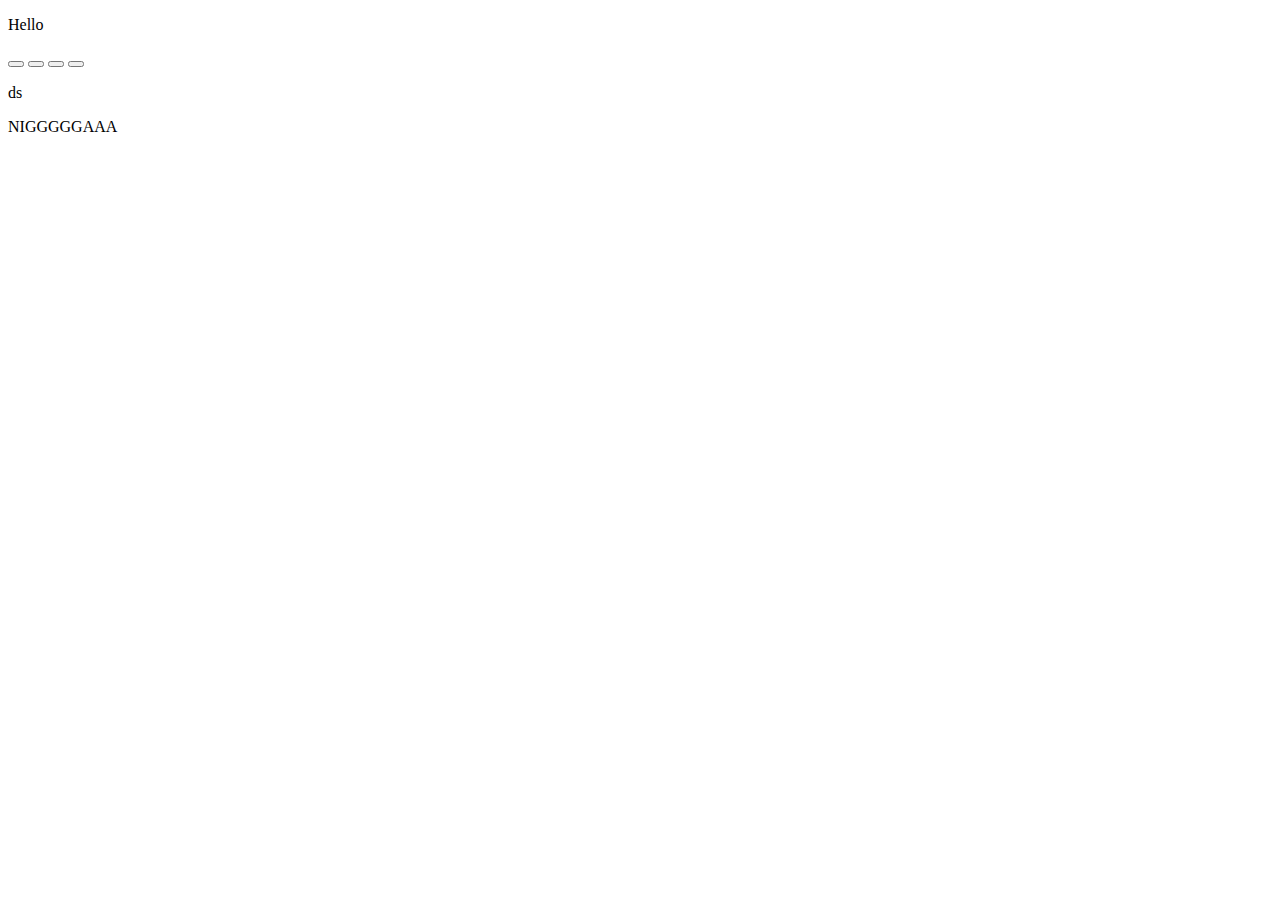
==== index.html @ 83d006b3 "new change" ====
<!DOCTYPE html>
<html lang="en">
<head>
    <meta charset="UTF-8">
    <meta name="viewport" content="width=device-width, initial-scale=1.0">
    <title>Plant World</title>
</head>
<body>
    <p>Hello</p>
    <button></button>
    <button></button>
    <button></button>
    <button></button>
    <p>ds</p>
    <div><p>NIGGGGGAAA</p></div>
    <div></div>
</body>
</html>
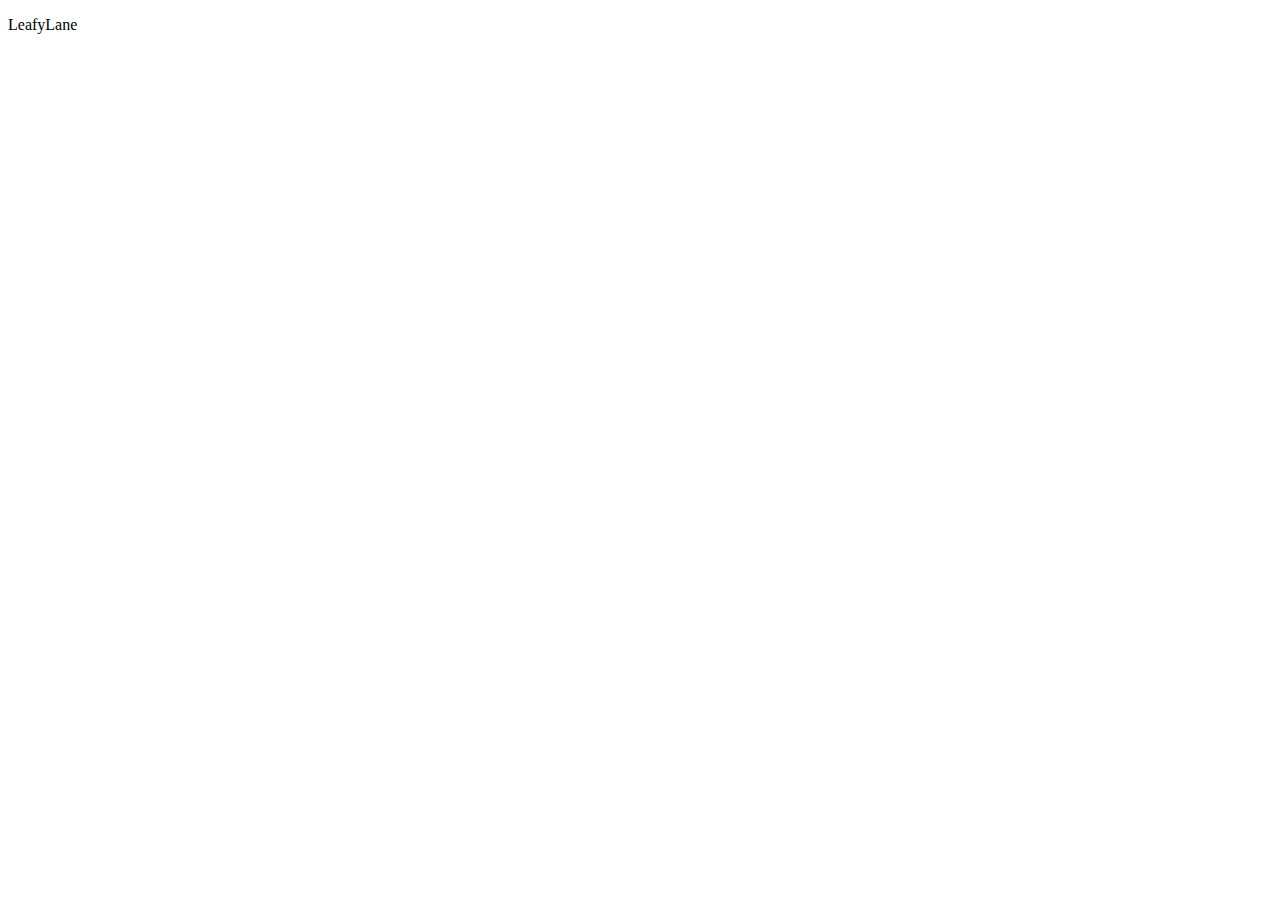
==== commit 51648dcf: "images" ====
--- a/index.html
+++ b/index.html
@@ -6,13 +6,12 @@
     <title>Plant World</title>
 </head>
 <body>
-    <p>Hello</p>
-    <button></button>
-    <button></button>
-    <button></button>
-    <button></button>
-    <p>ds</p>
-    <div><p>NIGGGGGAAA</p></div>
-    <div></div>
+    <div class="header">
+
+        <p>LeafyLane</p>
+
+        
+
+    </div>
 </body>
 </html>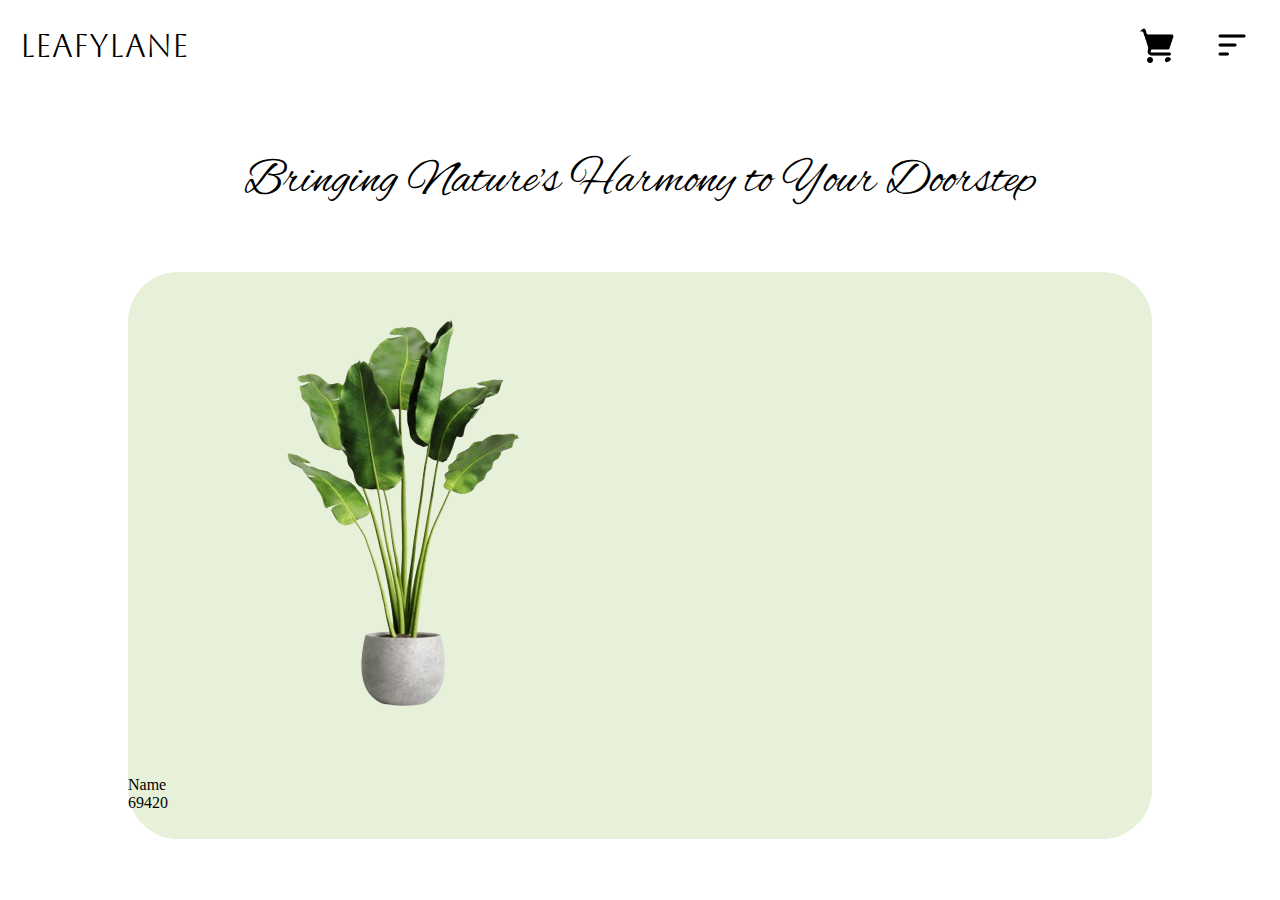
==== commit a316ac05: "update2" ====
--- a/index.html
+++ b/index.html
@@ -4,14 +4,54 @@
     <meta charset="UTF-8">
     <meta name="viewport" content="width=device-width, initial-scale=1.0">
     <title>Plant World</title>
+    <link rel="stylesheet" href="styles/main.css">
+    <link rel="stylesheet" href="styles/icons.css">
+    <link rel="stylesheet" href="styles/products.css">
+    <link rel="preconnect" href="https://fonts.googleapis.com">
+<link rel="preconnect" href="https://fonts.gstatic.com" crossorigin>
+<link href="https://fonts.googleapis.com/css2?family=Aboreto&family=Anton&family=Lobster&family=Lobster+Two:ital,wght@0,400;0,700;1,400;1,700&display=swap" rel="stylesheet">
+<link rel="preconnect" href="https://fonts.googleapis.com">
+<link rel="preconnect" href="https://fonts.gstatic.com" crossorigin>
+<link href="https://fonts.googleapis.com/css2?family=Alex+Brush&display=swap" rel="stylesheet">
 </head>
 <body>
     <div class="header">
 
-        <p>LeafyLane</p>
+        <p class="header_para">LeafyLane</p>
 
-        
+        <div class="header_div">
 
+        <img src="Images/cart.png" class="cart_img">
+        <img src="Images/menu.png" class="menu_img">
+
+    </div>
+
+    </div>
+
+    <div class="page1_middle">
+
+        <p class="page1_para">Bringing Nature's Harmony to Your Doorstep </p>
+
+        <div class="plants_display">
+
+            <div class="product">
+
+                <div>
+                <img src="Images/plant1.png" class="plant_img">
+            </div>
+
+            <div class="plant_name">
+              <p>  Name</p>
+            </div>
+
+            <div class="plant_price">
+                <p>69420</p>
+            </div>
+
+                
+            </div>
+
+        </div>
     </div>
 </body>
 </html>--- a/styles/main.css
+++ b/styles/main.css
@@ -0,0 +1,35 @@
+*{
+    margin: 0;
+    padding: 0;
+}
+
+
+
+.header , .header_div{
+    height: 10vh;
+    display: flex;
+    align-items: center;
+    justify-content:space-between;
+}
+
+.header_div{
+    gap: 40px;
+    margin-right: 30px;
+}
+
+.page1_middle{
+    height: 90vh;
+    display: flex;
+    width: 100%;
+    flex-direction: column;
+    justify-content: center;
+    align-items: center;
+    justify-content: space-evenly;
+}
+
+.plants_display{
+    height: 70%;
+    width: 80%;
+    background-color: rgb(231, 241, 217);
+    border-radius: 50px;
+}--- a/styles/icons.css
+++ b/styles/icons.css
@@ -0,0 +1,25 @@
+.cart_img , .menu_img{
+
+    height: 40%;
+
+    border-radius: 30%;
+
+    cursor: pointer;
+}
+
+.cart_img:hover , .menu_img:hover{
+
+   background-color: rgb(185, 182, 182);}
+
+.header_para{
+
+    font-size: 2rem;
+    margin-left: 20px;
+    font-family: Aboreto;
+    
+}
+
+.page1_para{
+    font-size: 3rem;
+    font-family: Alex Brush  ;
+}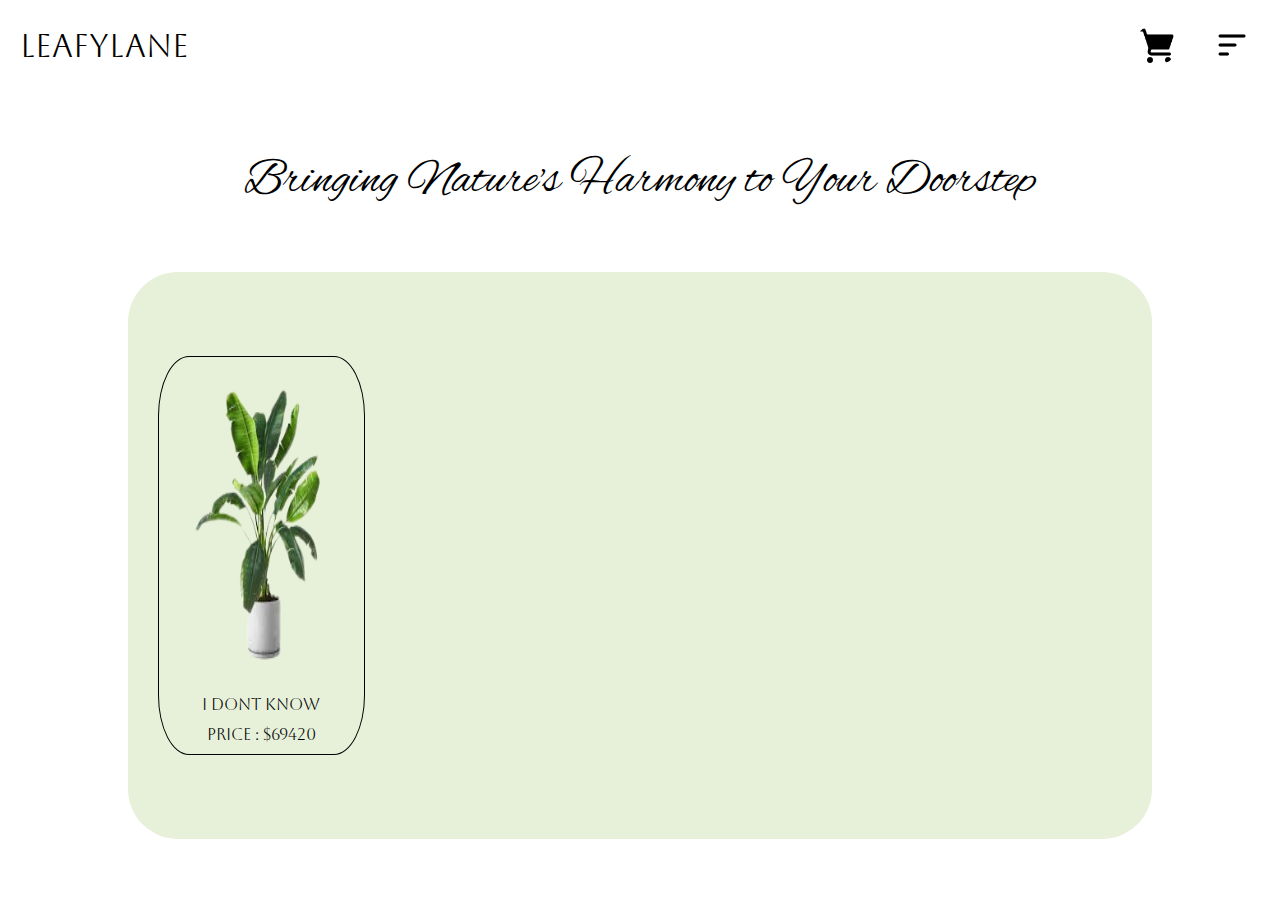
==== commit edaa11ed: "update3" ====
--- a/index.html
+++ b/index.html
@@ -17,7 +17,7 @@
 <body>
     <div class="header">
 
-        <p class="header_para">LeafyLane</p>
+        <p class="company_name">LeafyLane</p>
 
         <div class="header_div">
 
@@ -36,16 +36,16 @@
 
             <div class="product">
 
-                <div>
-                <img src="Images/plant1.png" class="plant_img">
-            </div>
+               
+                <img src="Images/plant.png" class="plant_img">
+           
 
             <div class="plant_name">
-              <p>  Name</p>
+              <p>I Dont Know</p>
             </div>
 
             <div class="plant_price">
-                <p>69420</p>
+                <p>Price : $69420</p>
             </div>
 
                 
@@ -53,5 +53,7 @@
 
         </div>
     </div>
+
+    <script src="src/main.js"></script>
 </body>
 </html>--- a/styles/main.css
+++ b/styles/main.css
@@ -32,4 +32,6 @@
     width: 80%;
     background-color: rgb(231, 241, 217);
     border-radius: 50px;
+    display: flex;
+    align-items: center;
 }--- a/styles/icons.css
+++ b/styles/icons.css
@@ -11,7 +11,7 @@
 
    background-color: rgb(185, 182, 182);}
 
-.header_para{
+.company_name{
 
     font-size: 2rem;
     margin-left: 20px;
--- a/styles/products.css
+++ b/styles/products.css
@@ -0,0 +1,24 @@
+.product{
+    display: flex;
+    flex-direction: column;
+    align-items: center;
+    justify-content: space-evenly;
+    height: 70%;
+    width: 20%;
+    margin-left: 30px;
+    border: 1px solid;
+    border-radius: 15%;
+    font-family:Aboreto , Arial, Helvetica, sans-serif;
+    transition: background-color 0.7s;
+    cursor: pointer;
+}
+
+.product:hover{
+    background-color:rgb(198, 211, 182);
+    
+}
+
+.plant_img{
+    width: 90%;
+    height: 80%;
+}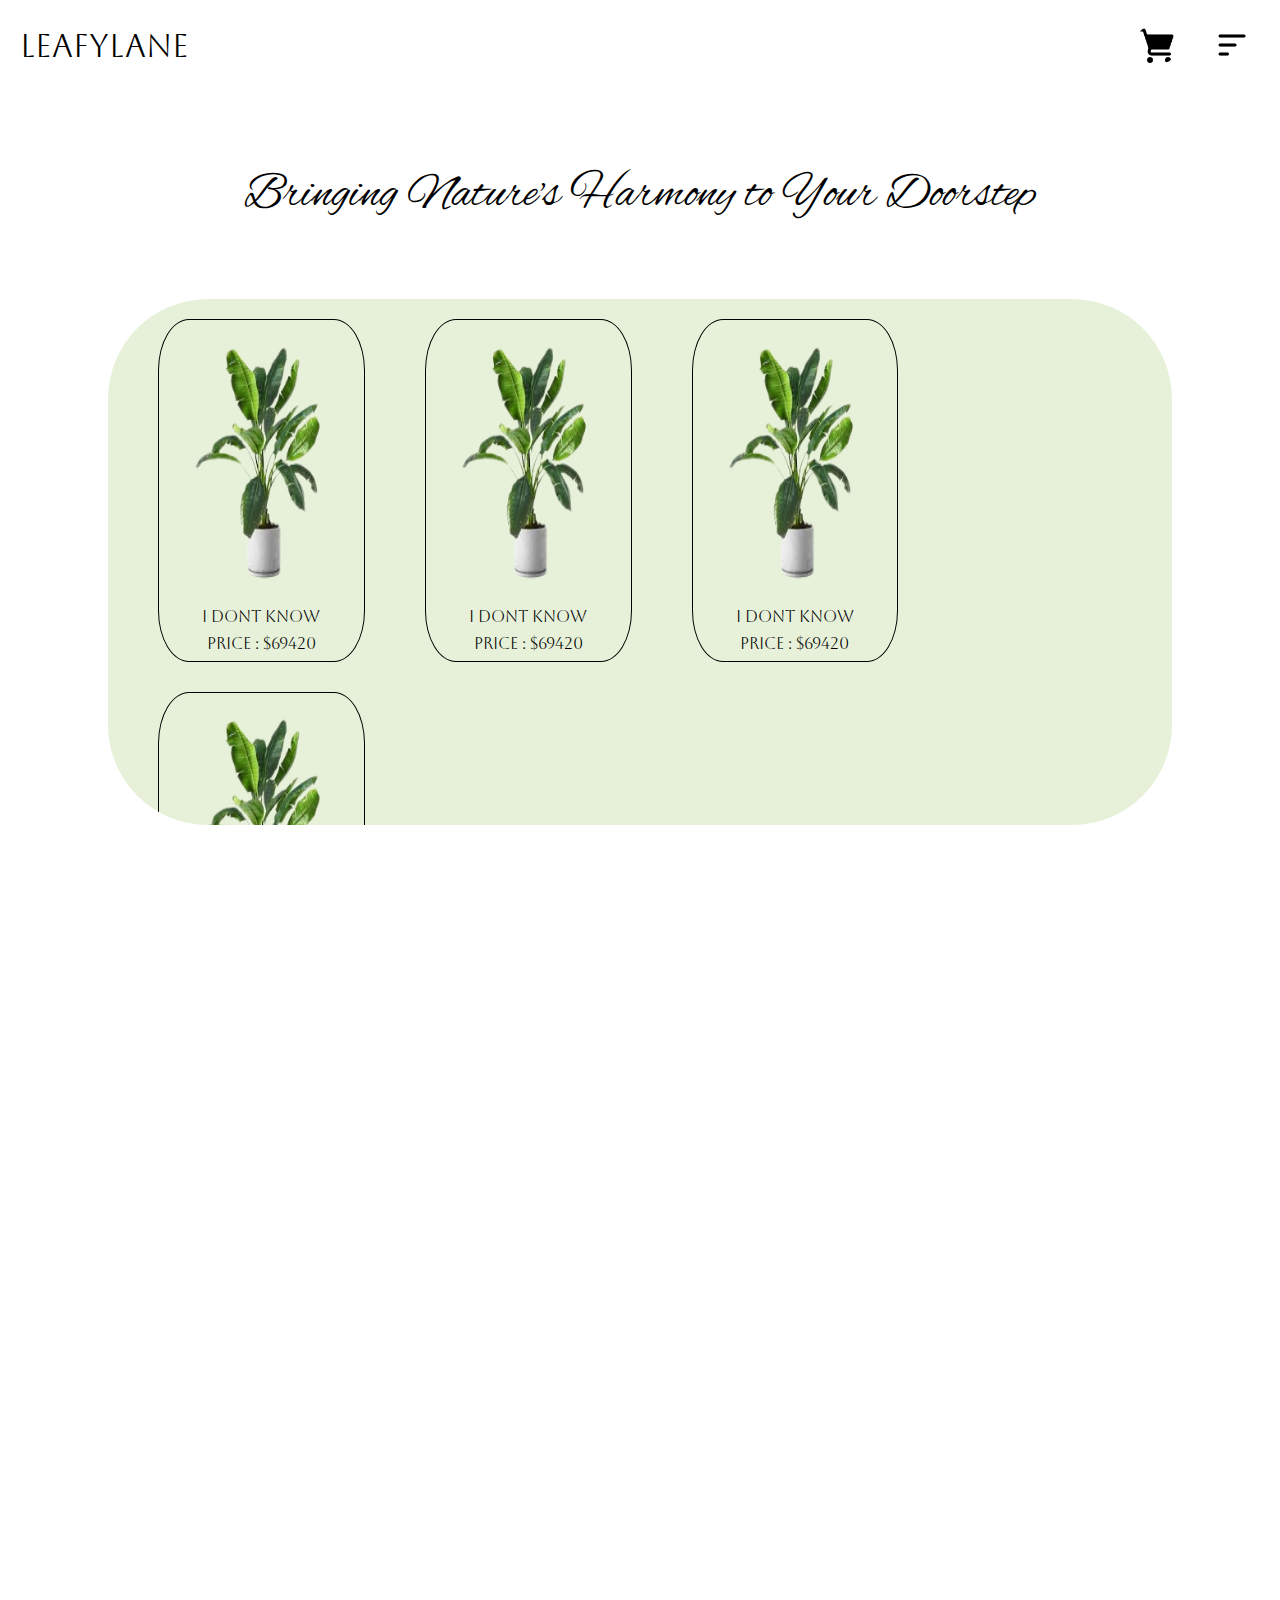
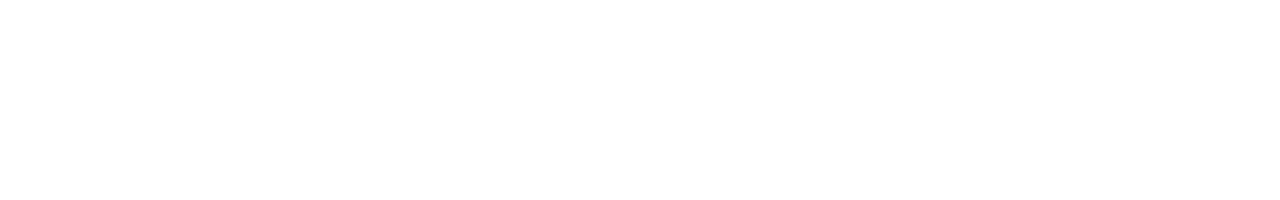
==== commit c859be59: "update5" ====
--- a/index.html
+++ b/index.html
@@ -32,6 +32,8 @@
 
         <p class="page1_para">Bringing Nature's Harmony to Your Doorstep </p>
 
+
+
         <div class="plants_display">
 
             <div class="product">
@@ -54,6 +56,12 @@
         </div>
     </div>
 
+    <div class="page2">
+
+
+        
+    </div>
+
     <script src="src/main.js"></script>
 </body>
 </html>--- a/styles/main.css
+++ b/styles/main.css
@@ -27,11 +27,20 @@
     justify-content: space-evenly;
 }
 
-.plants_display{
-    height: 70%;
-    width: 80%;
-    background-color: rgb(231, 241, 217);
-    border-radius: 50px;
+.plants_display {
     display: flex;
     align-items: center;
-}+    gap: 30px; /* Adjust based on your design preference */
+    overflow-x: auto;
+    overflow-y: hidden; /* Hide vertical scrollbar */
+    padding: 20px; /* Adds some padding inside the scroll container */
+    flex-wrap: wrap; /* Prevents the items from wrapping */
+    background-color: rgb(231, 241, 217);
+    height: 60%;
+    width: 80%;
+    border-radius: 100px;
+}
+
+.page2{
+    height: 100vh;
+}
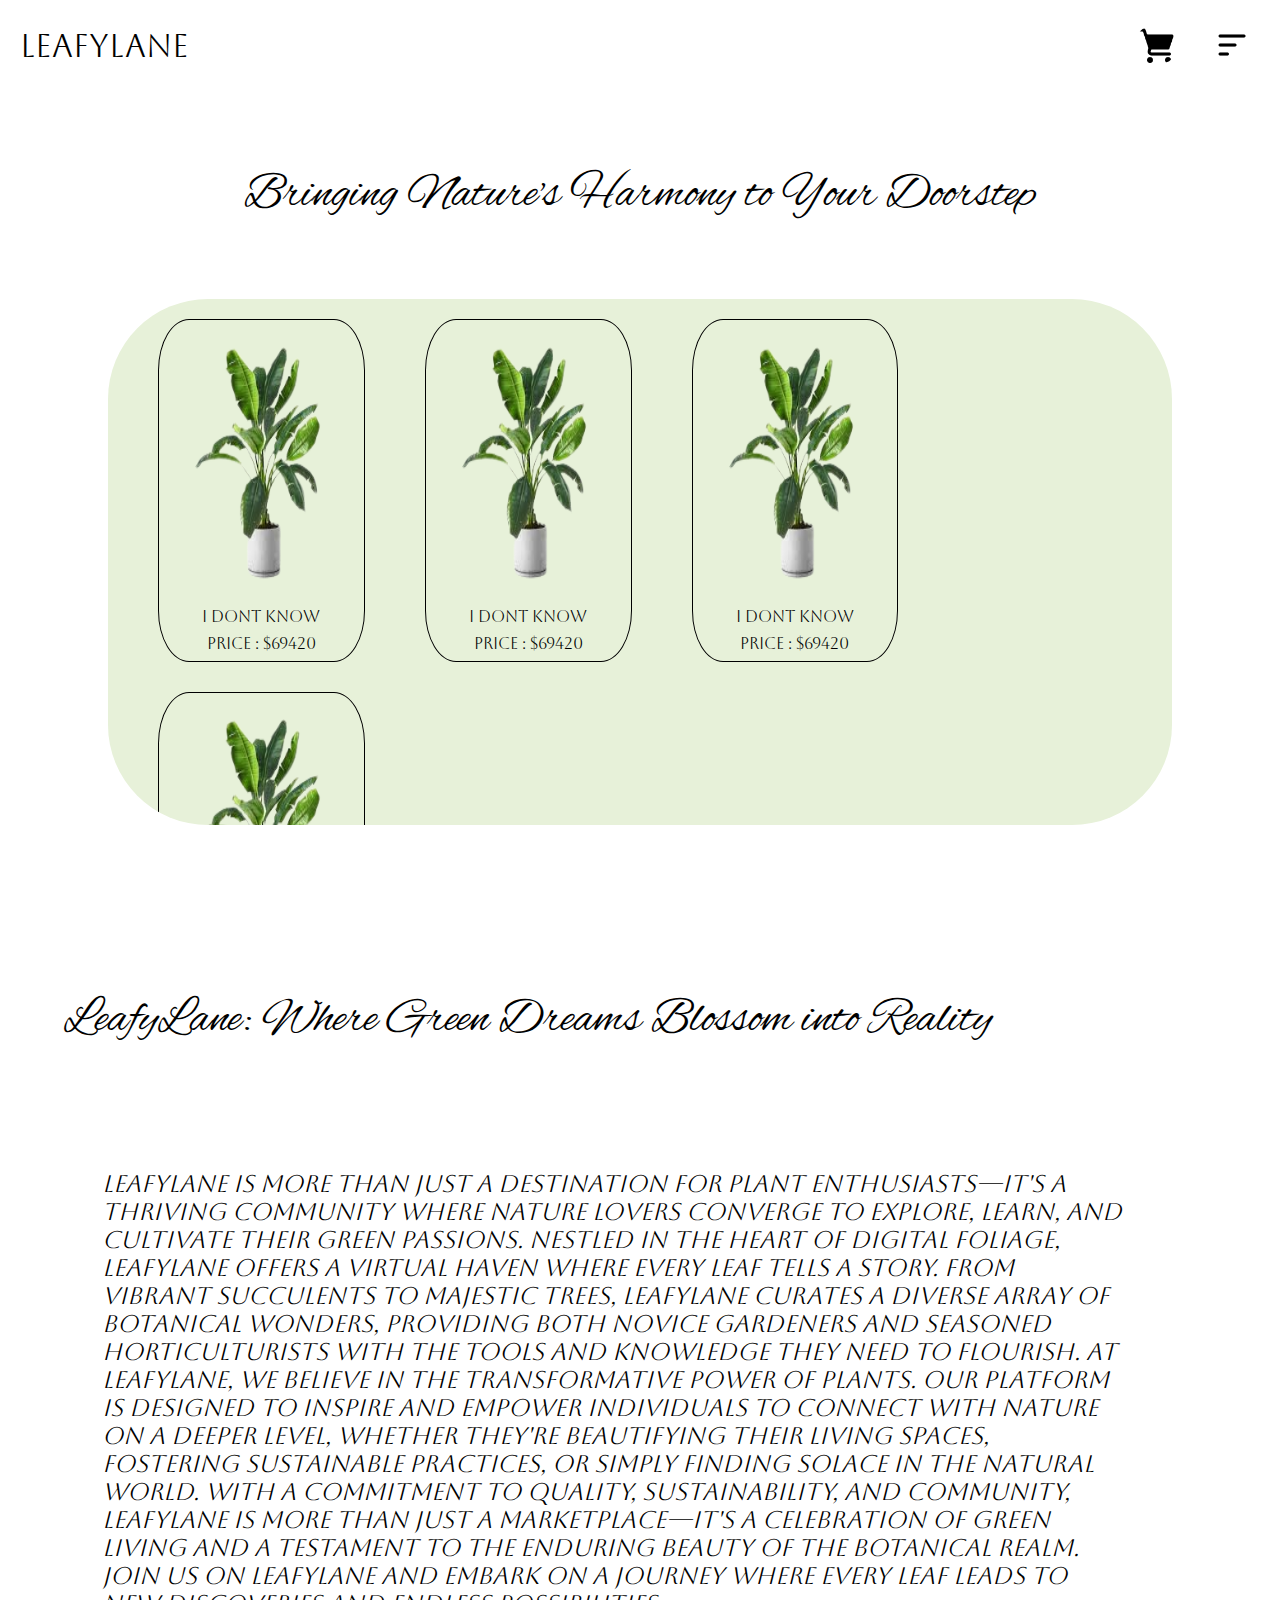
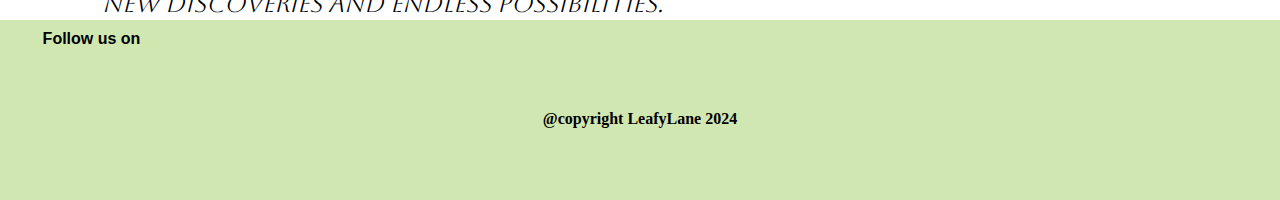
==== commit 3b01aa4b: "update7" ====
--- a/index.html
+++ b/index.html
@@ -13,6 +13,9 @@
 <link rel="preconnect" href="https://fonts.googleapis.com">
 <link rel="preconnect" href="https://fonts.gstatic.com" crossorigin>
 <link href="https://fonts.googleapis.com/css2?family=Alex+Brush&display=swap" rel="stylesheet">
+
+<link rel="stylesheet" href="https://cdnjs.cloudflare.com/ajax/libs/font-awesome/6.5.2/css/all.min.css" integrity="sha512-SnH5WK+bZxgPHs44uWIX+LLJAJ9/2PkPKZ5QiAj6Ta86w+fsb2TkcmfRyVX3pBnMFcV7oQPJkl9QevSCWr3W6A==" crossorigin="anonymous" referrerpolicy="no-referrer" />
+
 </head>
 <body>
     <div class="header">
@@ -58,8 +61,42 @@
 
     <div class="page2">
 
+<P class="page2_heading">
+    LeafyLane: Where Green Dreams Blossom into Reality
+</P>
 
-        
+<div class="page2_para">
+<p>
+    LeafyLane is more than just a destination for plant enthusiasts—it's a thriving community where nature lovers converge to explore, learn, and cultivate their green passions. Nestled in the heart of digital foliage, LeafyLane offers a virtual haven where every leaf tells a story. From vibrant succulents to majestic trees, LeafyLane curates a diverse array of botanical wonders, providing both novice gardeners and seasoned horticulturists with the tools and knowledge they need to flourish.
+    
+    At LeafyLane, we believe in the transformative power of plants. Our platform is designed to inspire and empower individuals to connect with nature on a deeper level, whether they're beautifying their living spaces, fostering sustainable practices, or simply finding solace in the natural world. With a commitment to quality, sustainability, and community, LeafyLane is more than just a marketplace—it's a celebration of green living and a testament to the enduring beauty of the botanical realm. Join us on LeafyLane and embark on a journey where every leaf leads to new discoveries and endless possibilities.
+</p>
+</div>
+
+<div class="footer">
+
+    <div class="social_media_footer">
+
+        <p style="font-family: Arial, Helvetica, sans-serif;
+        font-weight: bold; margin-left: 15px;margin-top: 10px;">Follow us on</p>
+
+        <i class="fa-brands fa-instagram"></i>
+
+        <i class="fa-brands fa-facebook"></i>
+
+        <i class="fa-brands fa-twitter"></i>
+
+       
+    
+
+    </div>
+
+    <div class="copyright">
+    <p style="display: inline-block; font-weight: bold;">@copyright LeafyLane 2024</p>  
+</div>
+
+</div>
+
     </div>
 
     <script src="src/main.js"></script>
--- a/styles/main.css
+++ b/styles/main.css
@@ -43,4 +43,27 @@
 
 .page2{
     height: 100vh;
+    position: relative;
+    display: flex;
+    
 }
+
+.footer{
+    position: absolute;
+    bottom: 0;
+    height: 20vh;
+    width: 100%;
+    background-color: rgb(209, 231, 178);
+}
+
+.copyright{
+    
+    display: flex;
+    justify-content: center;
+    position: absolute;
+    top: 50%;
+width: 100%;
+    
+    bottom: 0;
+    
+}--- a/styles/icons.css
+++ b/styles/icons.css
@@ -22,4 +22,46 @@
 .page1_para{
     font-size: 3rem;
     font-family: Alex Brush  ;
+}
+
+.page2_heading{
+    position: absolute;
+    top: 10%;
+    left: 5%;
+    font-size: 3rem;
+    font-family:Alex Brush ;
+    
+
+}
+
+.page2_para{
+    position: absolute;
+    top: 30%;
+    left: 8%;
+    width: 80%;
+    font-size: 1.5rem;
+    font-family: Aboreto;
+    font-style: italic;
+
+}
+
+.social_media_footer{
+    display: flex;
+    flex-direction: column;
+    gap: 20px;
+    margin-left: 20px;
+    width: 10%;
+    align-items: center;
+}
+
+.fa-brands{
+    font-size: 2rem;
+    transition: color 0.3s;
+    z-index: 2;
+    
+}
+
+.fa-brands:hover{
+    color: rgb(74, 122, 7);
+    cursor: pointer;
 }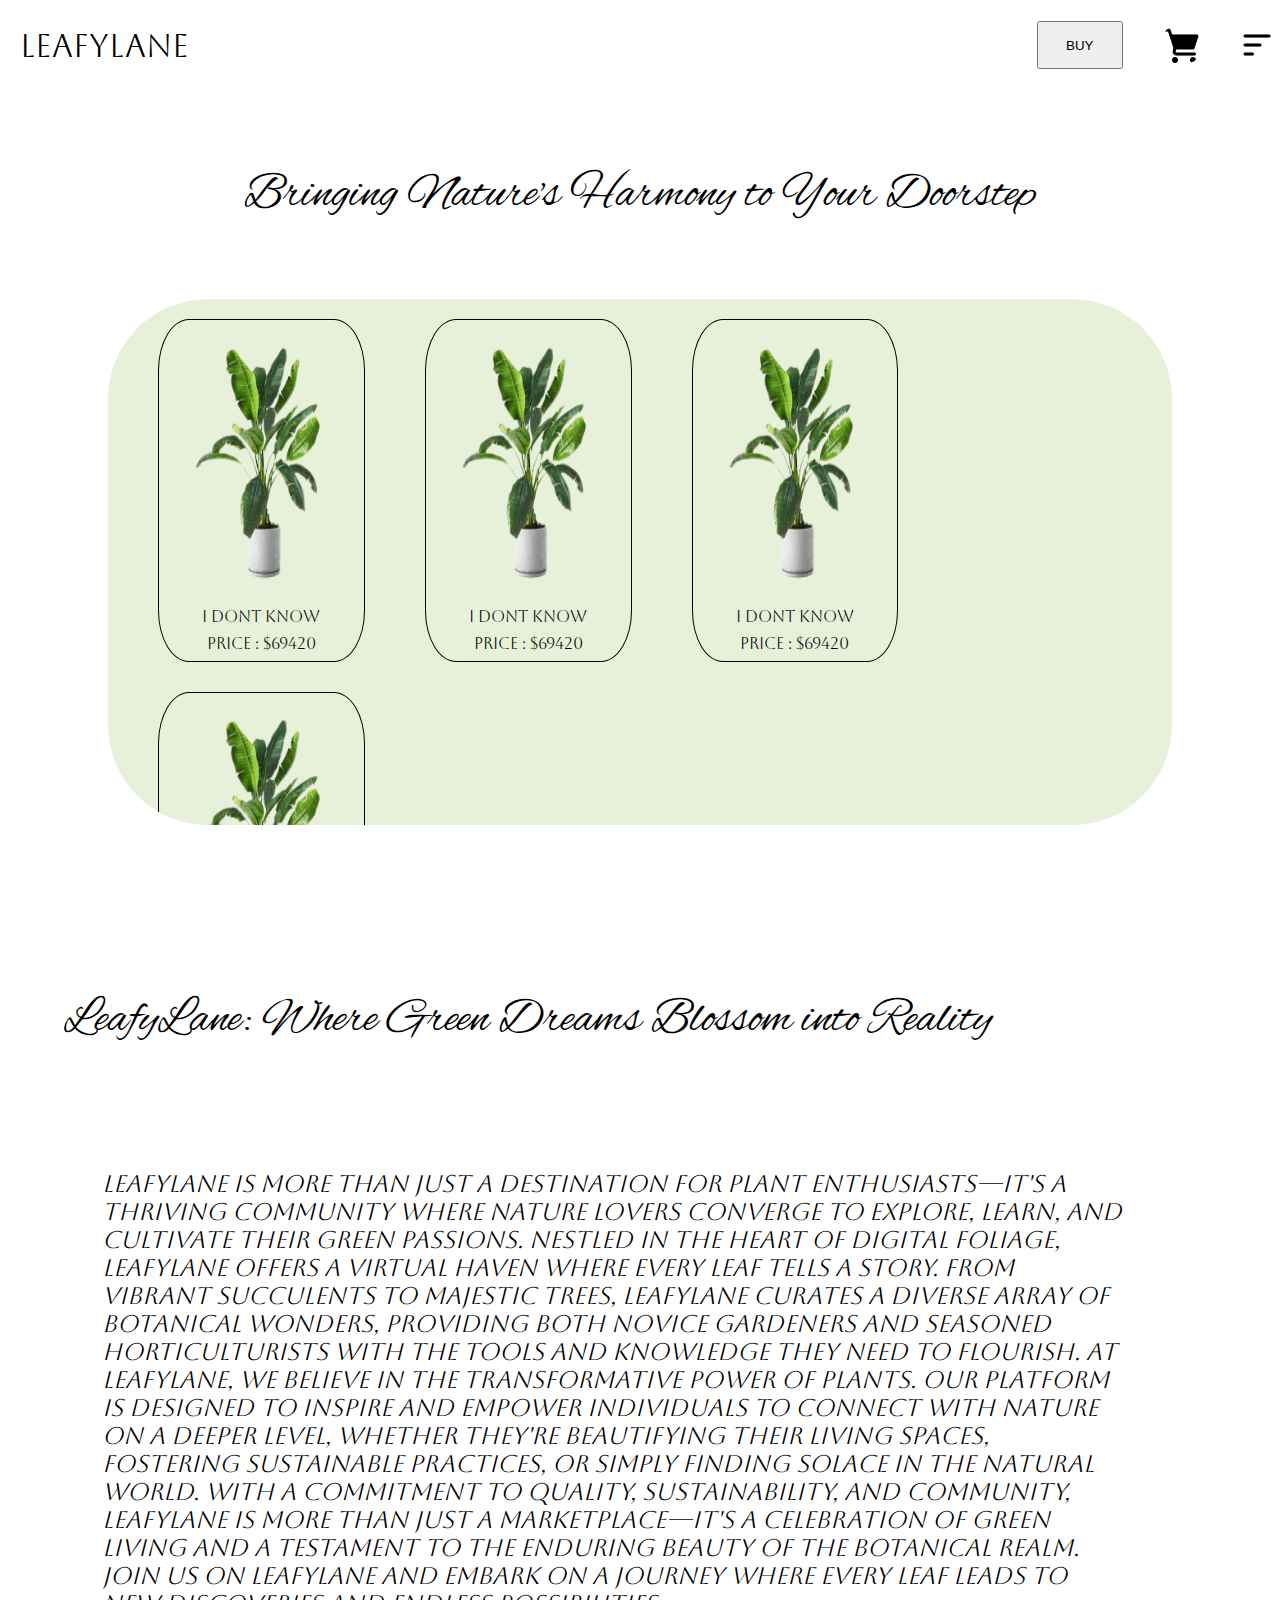
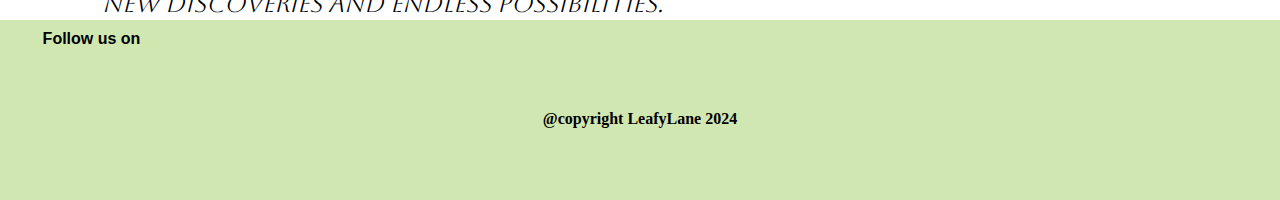
==== commit 05c82191: "update8" ====
--- a/index.html
+++ b/index.html
@@ -24,8 +24,24 @@
 
         <div class="header_div">
 
+
+           <button class="buy_btn">BUY</button>
+
         <img src="Images/cart.png" class="cart_img">
+
         <img src="Images/menu.png" class="menu_img">
+
+        
+
+        
+
+        <div class="content_dropdown">
+            <a href="">Support</a>
+            <a href="">Locations</a>
+            <a href="">Career</a>
+        </div>
+
+    
 
     </div>
 
--- a/styles/main.css
+++ b/styles/main.css
@@ -1,6 +1,10 @@
 *{
     margin: 0;
     padding: 0;
+}
+
+body{
+    position: relative;
 }
 
 
@@ -14,7 +18,7 @@
 
 .header_div{
     gap: 40px;
-    margin-right: 30px;
+    margin-right: 60px;
 }
 
 .page1_middle{
@@ -66,4 +70,43 @@
     
     bottom: 0;
     
-}+}
+
+
+.content_dropdown{
+    background-color:rgb(236, 236, 201);
+    position: absolute;
+    right: 0.5%;
+    top: 4%;
+    min-height: 200px;
+    min-width: 100px;
+    border-radius: 20px;
+    display: flex;
+    align-items: center;
+    flex-direction: column;
+    justify-content: center;
+    justify-content: space-evenly;
+    box-shadow: 2px 2px 5px hsla(0, 0%, 0%, 0.4);
+    opacity: 0;
+
+}
+
+
+
+.content_dropdown a{
+   color: black;
+   text-decoration: none;
+   font-family: Aboreto;
+   font-size: 0.9rem;
+   
+}
+
+.display_dropdown{
+    opacity: 1;
+}
+
+
+
+
+
+
--- a/styles/icons.css
+++ b/styles/icons.css
@@ -11,6 +11,9 @@
 
    background-color: rgb(185, 182, 182);}
 
+   
+
+  
 .company_name{
 
     font-size: 2rem;
@@ -64,4 +67,9 @@
 .fa-brands:hover{
     color: rgb(74, 122, 7);
     cursor: pointer;
+}
+
+.buy_btn{
+    padding: 8% 15%;
+    cursor: pointer;
 }--- a/styles/products.css
+++ b/styles/products.css
@@ -14,7 +14,7 @@
 }
 
 .product:hover{
-    background-color:rgb(198, 211, 182);
+    background-color:rgb(168, 192, 139);
     
 }
 
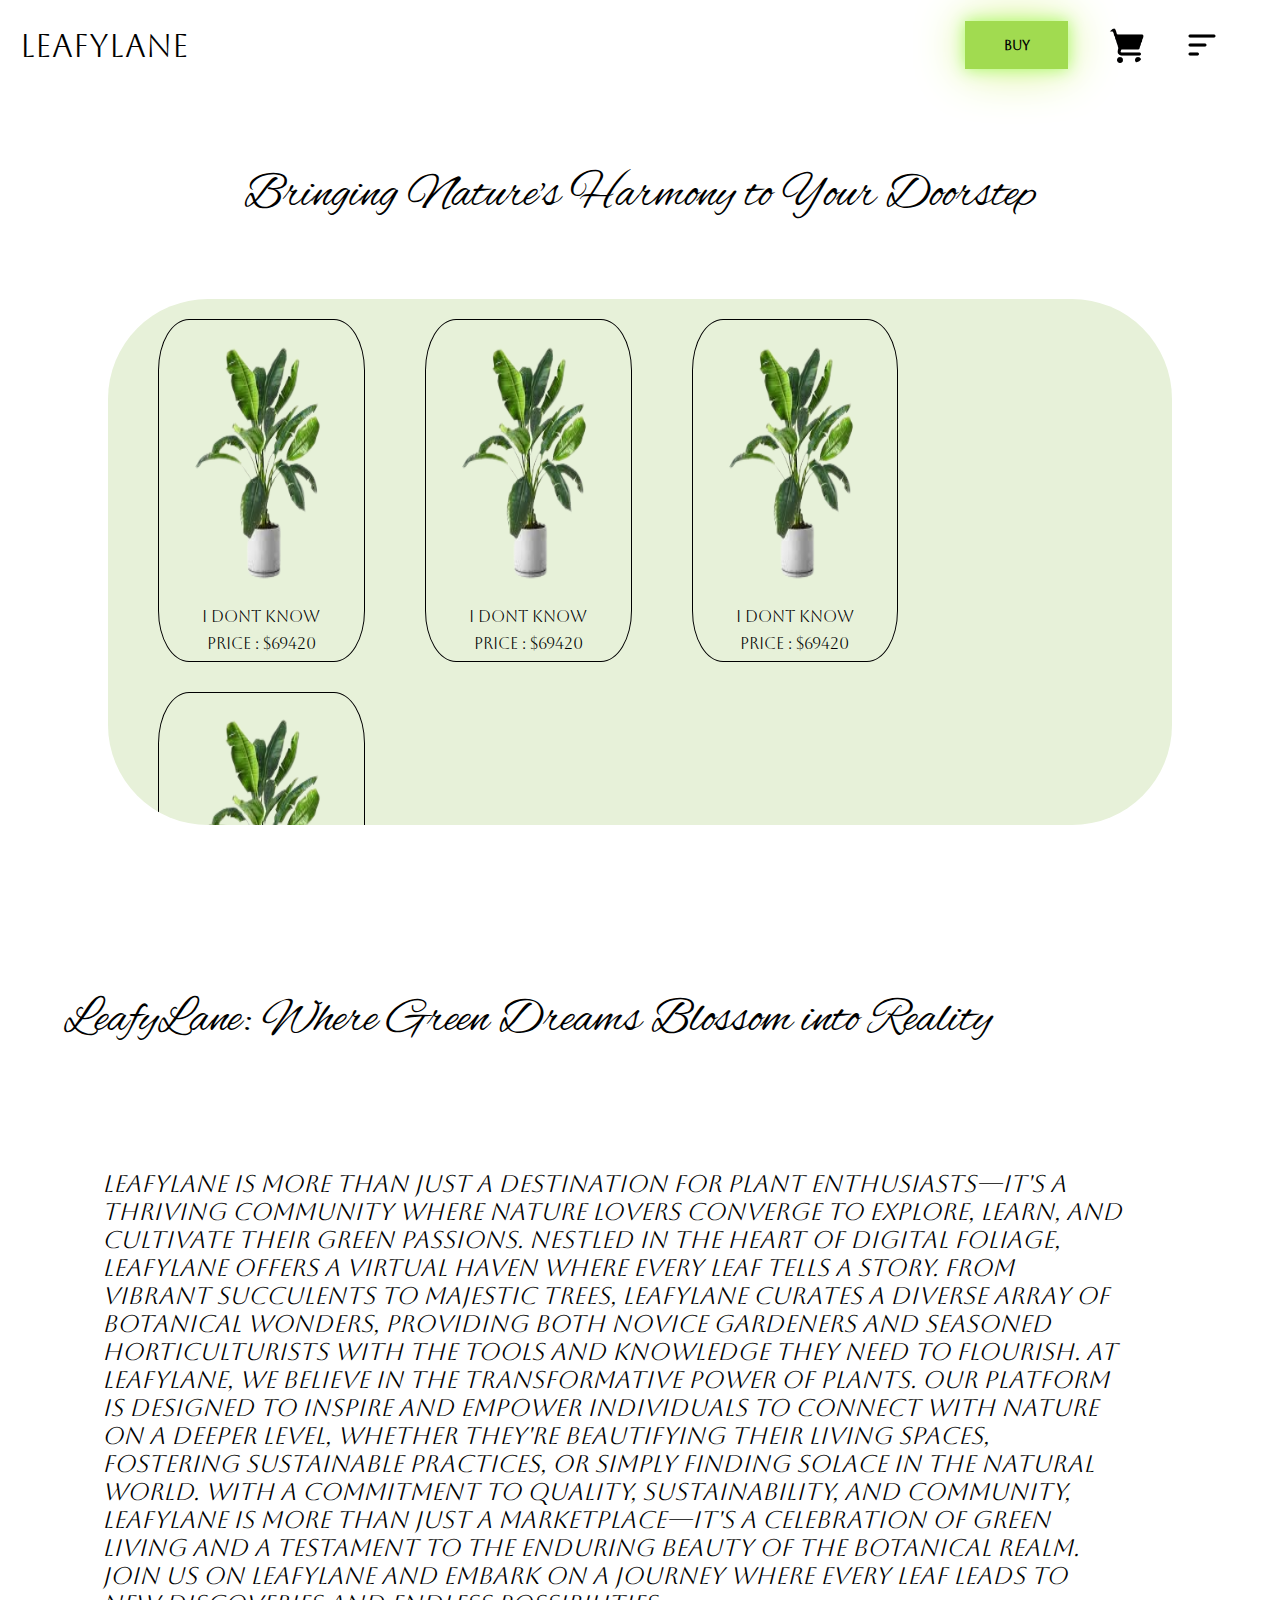
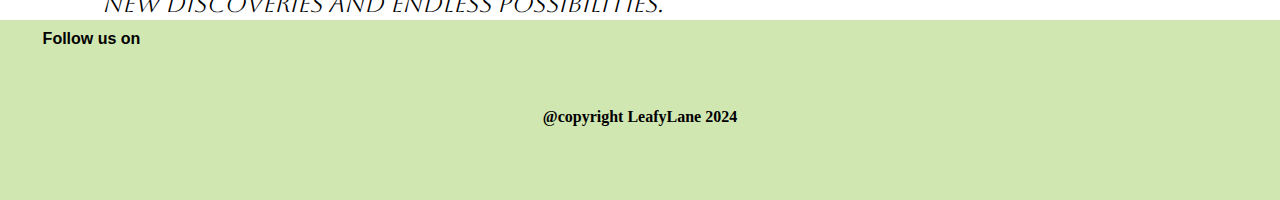
==== commit 9153f45e: "update10" ====
--- a/index.html
+++ b/index.html
@@ -13,7 +13,7 @@
 <link rel="preconnect" href="https://fonts.googleapis.com">
 <link rel="preconnect" href="https://fonts.gstatic.com" crossorigin>
 <link href="https://fonts.googleapis.com/css2?family=Alex+Brush&display=swap" rel="stylesheet">
-
+<link rel="stylesheet" href="styles/media_query.css">
 <link rel="stylesheet" href="https://cdnjs.cloudflare.com/ajax/libs/font-awesome/6.5.2/css/all.min.css" integrity="sha512-SnH5WK+bZxgPHs44uWIX+LLJAJ9/2PkPKZ5QiAj6Ta86w+fsb2TkcmfRyVX3pBnMFcV7oQPJkl9QevSCWr3W6A==" crossorigin="anonymous" referrerpolicy="no-referrer" />
 
 </head>
@@ -24,8 +24,10 @@
 
         <div class="header_div">
 
+<a href="http://127.0.0.1:5500/products.html" target="_blank">
+           <button class="buy_btn">BUY</button>
+        </a>
 
-           <button class="buy_btn">BUY</button>
 
         <img src="Images/cart.png" class="cart_img">
 
@@ -103,8 +105,6 @@
         <i class="fa-brands fa-twitter"></i>
 
        
-    
-
     </div>
 
     <div class="copyright">
--- a/styles/main.css
+++ b/styles/main.css
@@ -65,10 +65,9 @@
     display: flex;
     justify-content: center;
     position: absolute;
-    top: 50%;
-width: 100%;
     
-    bottom: 0;
+    width: 100%;
+   
     
 }
 
@@ -94,6 +93,7 @@
 
 
 .content_dropdown a{
+
    color: black;
    text-decoration: none;
    font-family: Aboreto;
--- a/styles/icons.css
+++ b/styles/icons.css
@@ -45,6 +45,7 @@
     font-size: 1.5rem;
     font-family: Aboreto;
     font-style: italic;
+    
 
 }
 
@@ -70,6 +71,16 @@
 }
 
 .buy_btn{
-    padding: 8% 15%;
+    padding: 1.3vw 3vw;
     cursor: pointer;
+background-color: rgb(161, 219, 80);
+border: none;
+font-weight: bold;
+font-family: Aboreto;
+box-shadow: 0 0 0 0 rgb(206, 245, 170) , 0 0 15px rgb(172, 250, 108) , 0 0 50px rgb(212, 241, 131);
+transition: opacity 0.5s;
+}
+
+.buy_btn:hover{
+    opacity: 0.7;
 }--- a/styles/products.css
+++ b/styles/products.css
@@ -14,8 +14,7 @@
 }
 
 .product:hover{
-    background-color:rgb(168, 192, 139);
-    
+    background-color:rgb(168, 192, 139);   
 }
 
 .plant_img{
--- a/styles/media_query.css
+++ b/styles/media_query.css
@@ -0,0 +1,290 @@
+ /* 
+    ##Device = Most of the Smartphones Mobiles (Portrait)
+    ##Screen = B/w 320px to 479px
+  */
+  
+  @media (min-width: 320px) and (max-width: 480px) {
+    
+    .company_name{
+     font-size: 1rem;
+    }
+     
+    .header_div{
+     gap: 20px;
+     margin-right: 10px;
+ }
+ 
+ .page1_para{
+     font-size: 1.5rem;
+     font-family: Alex Brush  ;
+ }
+ 
+ .plant_img{
+     width: 90%;
+     height: 60%;
+ }
+ 
+ .product{
+     display: flex;
+     flex-direction: column;
+     align-items: center;
+     justify-content: space-evenly;
+     height: 42%;
+     width: 33%;
+     margin-left: 30px;
+     border: 1px solid;
+     border-radius: 15%;
+     font-family:Aboreto , Arial, Helvetica, sans-serif;
+     transition: background-color 0.7s;
+     cursor: pointer;
+ }
+ 
+ .plants_display{
+     height: 70%;
+     width: 90%;
+ }
+ 
+ .plant_name p{
+     font-size: 0.6rem;
+ }
+ 
+ .plant_price{
+     font-size: 0.8rem;
+ }
+ 
+ .page2_heading{
+     font-size: 1.5rem;
+ }
+ 
+ .page2_para{
+     font-size: 0.7rem;
+ }
+ 
+ .fa-brands{
+     font-size: 1.5rem;
+     transition: color 0.3s;
+     z-index: 3;
+     
+ }
+ 
+ .footer{
+   height: 10vh;
+ }
+ 
+ .social_media_footer{
+   flex-direction: row;
+ }
+ 
+   }
+
+   @media (min-width:400px) and (max-width: 412px){
+    .buy_btn{
+      padding: 4vw 5vw;
+    }
+
+    .page2_para{
+      font-size: 0.8rem;
+    }
+
+    .page2_heading{
+      font-size: 1.8rem;
+    }
+   }
+ 
+  
+  /* 
+    ##Device = Low Resolution Tablets, Mobiles (Landscape)
+    ##Screen = B/w 481px to 767px
+  */
+  
+  @media (min-width: 481px) and (max-width: 767px) {
+    
+    .company_name{
+      font-size: 1rem;
+     }
+      
+     .header_div{
+      gap: 20px;
+      margin-right: 10px;
+  }
+  
+  .page1_para{
+      font-size: 1.5rem;
+      font-family: Alex Brush  ;
+  }
+  
+  .plant_img{
+      width: 90%;
+      height: 60%;
+  }
+  
+  .product{
+      display: flex;
+      flex-direction: column;
+      align-items: center;
+      justify-content: space-evenly;
+      height: 42%;
+      width: 33%;
+      margin-left: 30px;
+      border: 1px solid;
+      border-radius: 15%;
+      font-family:Aboreto , Arial, Helvetica, sans-serif;
+      transition: background-color 0.7s;
+      cursor: pointer;
+  }
+  
+  .plants_display{
+      height: 70%;
+      width: 90%;
+  }
+  
+  .plant_name p{
+      font-size: 0.6rem;
+  }
+  
+  .plant_price{
+      font-size: 0.8rem;
+  }
+  
+  .page2_heading{
+      font-size: 1.5rem;
+  }
+  
+  .page2_para{
+      font-size: 0.7rem;
+  }
+  
+  .fa-brands{
+      font-size: 1.5rem;
+      transition: color 0.3s;
+      z-index: 3;
+      
+  }
+  
+  .footer{
+    height: 10vh;
+  }
+  
+  .social_media_footer{
+    flex-direction: row;
+  }
+    
+  }
+
+  /* 
+  ##Device = Tablets, Ipads (portrait)
+  ##Screen = B/w 768px to 1024px
+*/
+
+  
+  @media (min-width: 768px) and (max-width: 1024px) {
+    .company_name{
+      font-size: 2rem;
+     }
+
+     .buy_btn{
+      padding: 3vw 6vw;
+     }
+      
+     .header_div{
+      gap: 20px;
+      margin-right: 10px;
+  }
+  
+  .page1_para{
+      font-size: 2.3rem;
+      font-family: Alex Brush  ;
+  }
+  
+  .plant_img{
+      width: 60%;
+      height: 60%;
+  }
+  
+  .product{
+      display: flex;
+      flex-direction: column;
+      align-items: center;
+      justify-content: space-evenly;
+      height: 42%;
+      width: 33%;
+      margin-left: 10px;
+      border: 1px solid;
+      border-radius: 15%;
+      font-family:Aboreto , Arial, Helvetica, sans-serif;
+      transition: background-color 0.7s;
+      cursor: pointer;
+  }
+  
+  .plants_display{
+      height: 70%;
+      width: 90%;
+      align-items: center;
+      justify-content: center;
+  }
+  
+  .plant_name p{
+      font-size: 1rem;
+  }
+  
+  .plant_price{
+      font-size: 1rem;
+  }
+  
+  .page2_heading{
+      font-size: 2.5rem;
+  }
+  
+  .page2_para{
+      font-size: 1.2rem;
+  }
+  
+  .fa-brands{
+      font-size: 2.3rem;
+      transition: color 0.3s;
+      z-index: 3;
+      
+  }
+  
+  .footer{
+    height: 10vh;
+  }
+  
+  .social_media_footer{
+    flex-direction: row;
+
+  }
+
+
+    
+  }
+  
+
+ 
+/* 
+  ##Device = Laptops, Desktops
+  ##Screen = B/w 1025px to 1280px
+*/
+
+
+@media (min-width: 1025px) and (max-width: 1280px) {
+  
+  /* CSS */
+  
+}
+
+
+
+
+
+ /* 
+  ##Device = Desktops
+  ##Screen = 1281px to higher resolution desktops
+*/
+
+@media (min-width: 1281px) {
+  
+  /* CSS */
+  
+}
+
